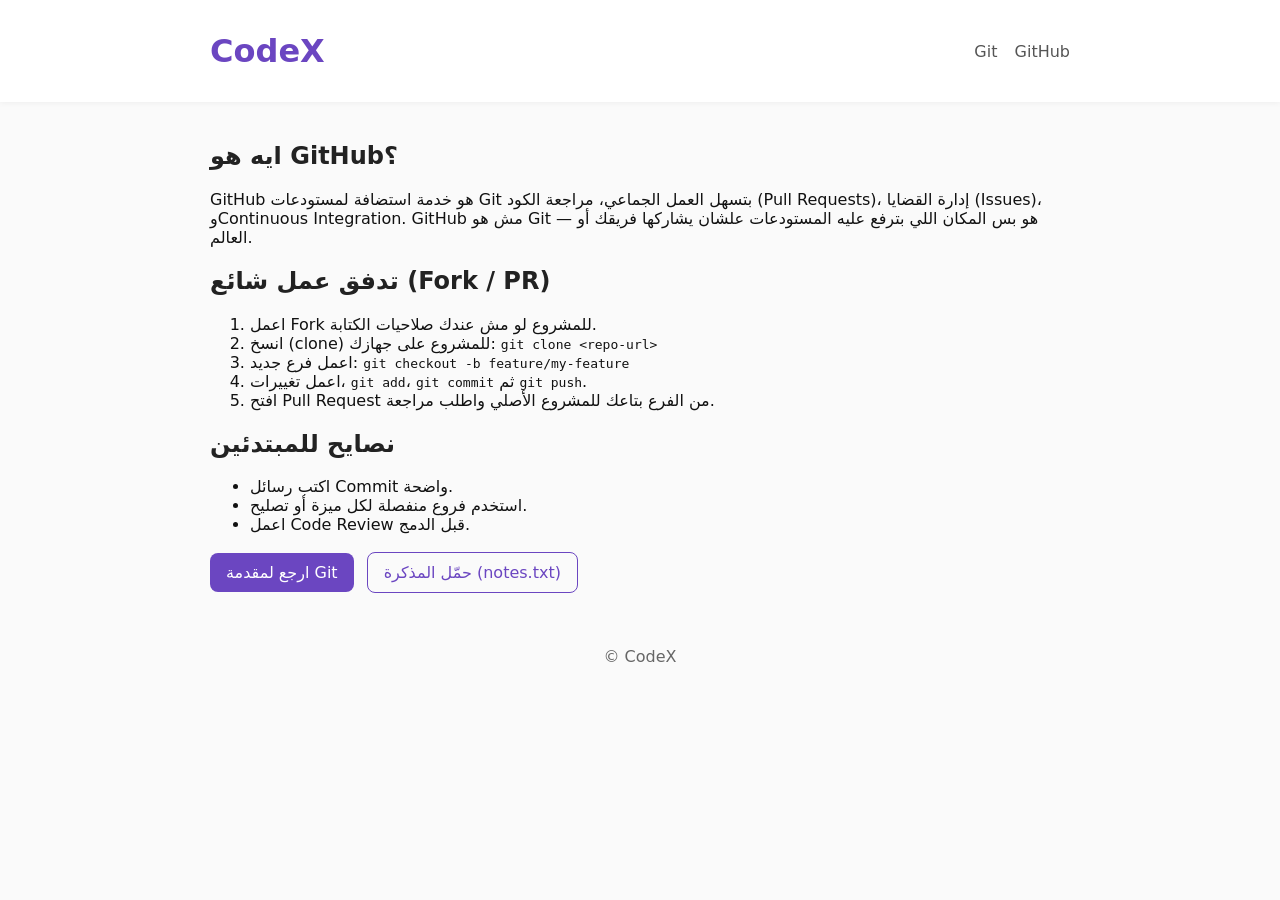
==== github.html @ 681e4719 "first commit for all files" ====
<!doctype html>
<head>
<meta charset="utf-8">
<meta name="viewport" content="width=device-width, initial-scale=1">
<title>CodeX — GitHub و العمل الجماعي</title>
<link rel="stylesheet" href="styles.css">
</head>
<body>
<header class="site-header">
<div class="container">
<h1>CodeX</h1>
<nav>
<a href="index.html">Git</a>
<a href="github.html">GitHub</a>
</nav>
</div>
</header>


<main class="container">
<section>
<h2>ايه هو GitHub؟</h2>
<p>GitHub هو خدمة استضافة لمستودعات Git بتسهل العمل الجماعي، مراجعة الكود (Pull Requests)، إدارة القضايا (Issues)، وContinuous Integration. GitHub مش هو Git — هو بس المكان اللي بترفع عليه المستودعات علشان يشاركها فريقك أو العالم.</p>
</section>


<section>
<h2>تدفق عمل شائع (Fork / PR)</h2>
<ol>
<li>اعمل Fork للمشروع لو مش عندك صلاحيات الكتابة.</li>
<li>انسخ (clone) للمشروع على جهازك: <code>git clone &lt;repo-url&gt;</code></li>
<li>اعمل فرع جديد: <code>git checkout -b feature/my-feature</code></li>
<li>اعمل تغييرات، <code>git add</code>، <code>git commit</code> ثم <code>git push</code>.</li>
<li>افتح Pull Request من الفرع بتاعك للمشروع الأصلي واطلب مراجعة.</li>
</ol>
</section>


<section>
<h2>نصايح للمبتدئين</h2>
<ul>
<li>اكتب رسائل Commit واضحة.</li>
<li>استخدم فروع منفصلة لكل ميزة أو تصليح.</li>
<li>اعمل Code Review قبل الدمج.</li>
</ul>
</section>


<section class="cta">
<a class="btn" href="index.html">ارجع لمقدمة Git</a>
<a class="btn ghost" href="notes.txt" download>حمّل المذكرة (notes.txt)</a>
</section>
</main>


<footer class="site-footer">
<div class="container">© CodeX</div>
</footer>
</body>
</html>
---- styles.css ----
:root{--accent:#6b46c1;--bg:#fafafa}
*{box-sizing:border-box}
body{font-family:system-ui,-apple-system,Segoe UI,Roboto,"Noto Sans Arabic",sans-serif;background:var(--bg);color:#111;margin:0}
.container{max-width:900px;margin:0 auto;padding:20px}
.site-header{background:white;padding:12px 0;box-shadow:0 1px 6px rgba(0,0,0,0.05)}
.site-header .container{display:flex;justify-content:space-between;align-items:center}
nav a{margin-left:12px;text-decoration:none;color:#555}
h1{margin:0;color:var(--accent)}
h2{color:#222}
.btn{display:inline-block;padding:10px 16px;border-radius:8px;background:var(--accent);color:white;text-decoration:none;margin-right:8px}
.btn.ghost{background:transparent;border:1px solid var(--accent);color:var(--accent)}
.cta{margin-top:18px}
.site-footer{padding:14px 0;text-align:center;color:#666}
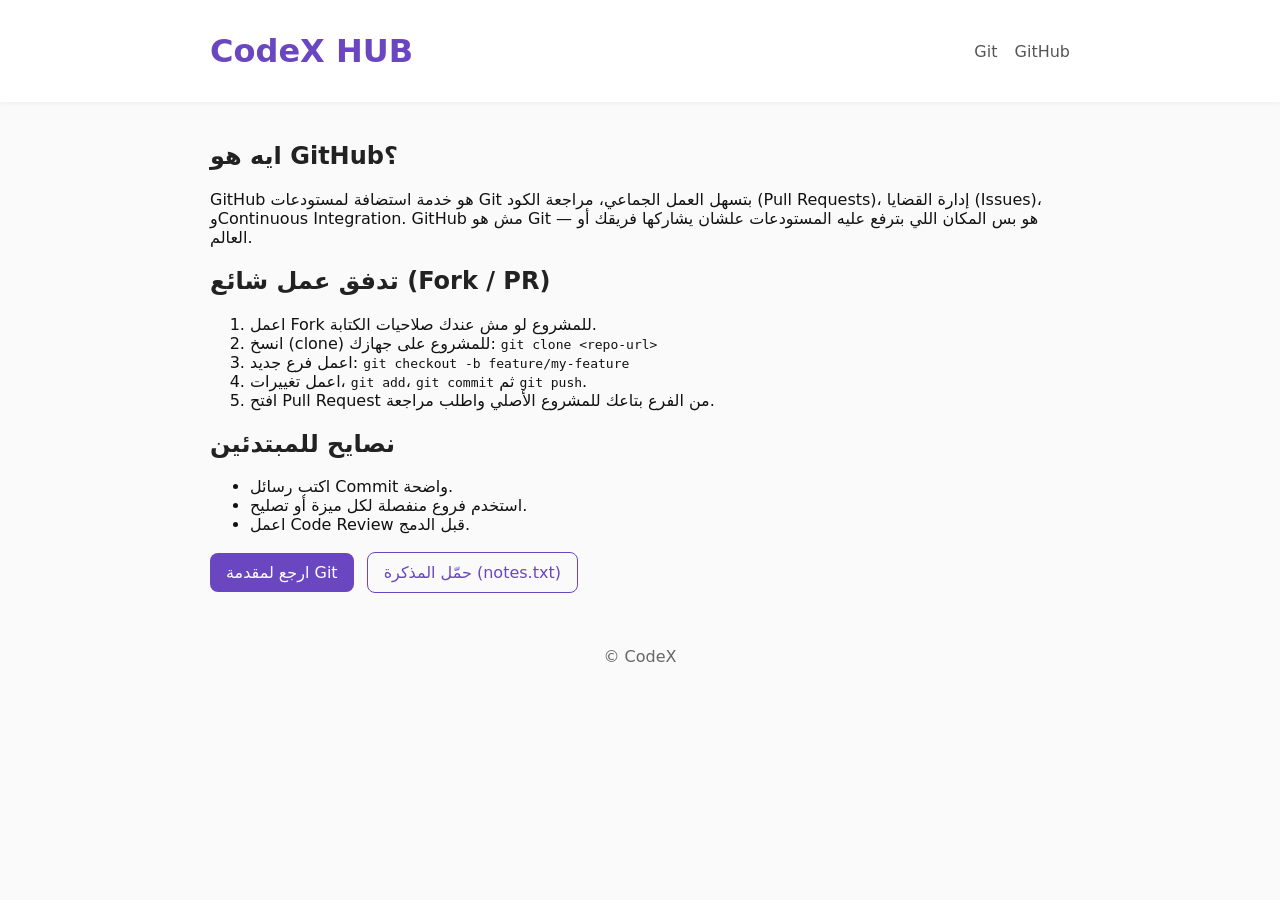
==== commit 39a34eb4: "edit github.html title" ====
--- a/github.html
+++ b/github.html
@@ -8,7 +8,7 @@
 <body>
 <header class="site-header">
 <div class="container">
-<h1>CodeX</h1>
+<h1>CodeX HUB </h1>
 <nav>
 <a href="index.html">Git</a>
 <a href="github.html">GitHub</a>
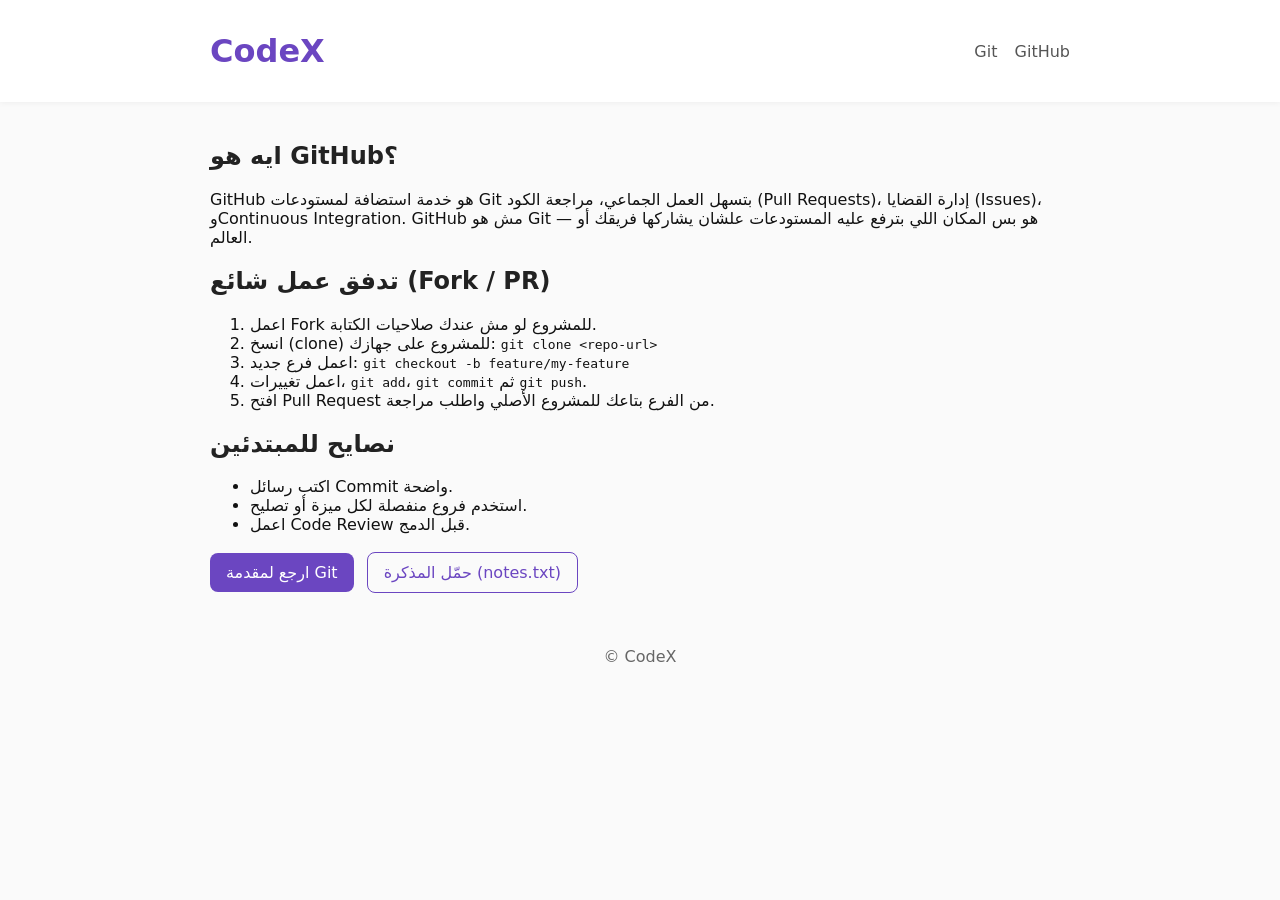
==== commit a1f44950: "change in github.html file" ====
--- a/github.html
+++ b/github.html
@@ -8,7 +8,7 @@
 <body>
 <header class="site-header">
 <div class="container">
-<h1>CodeX HUB </h1>
+<h1>CodeX</h1>
 <nav>
 <a href="index.html">Git</a>
 <a href="github.html">GitHub</a>
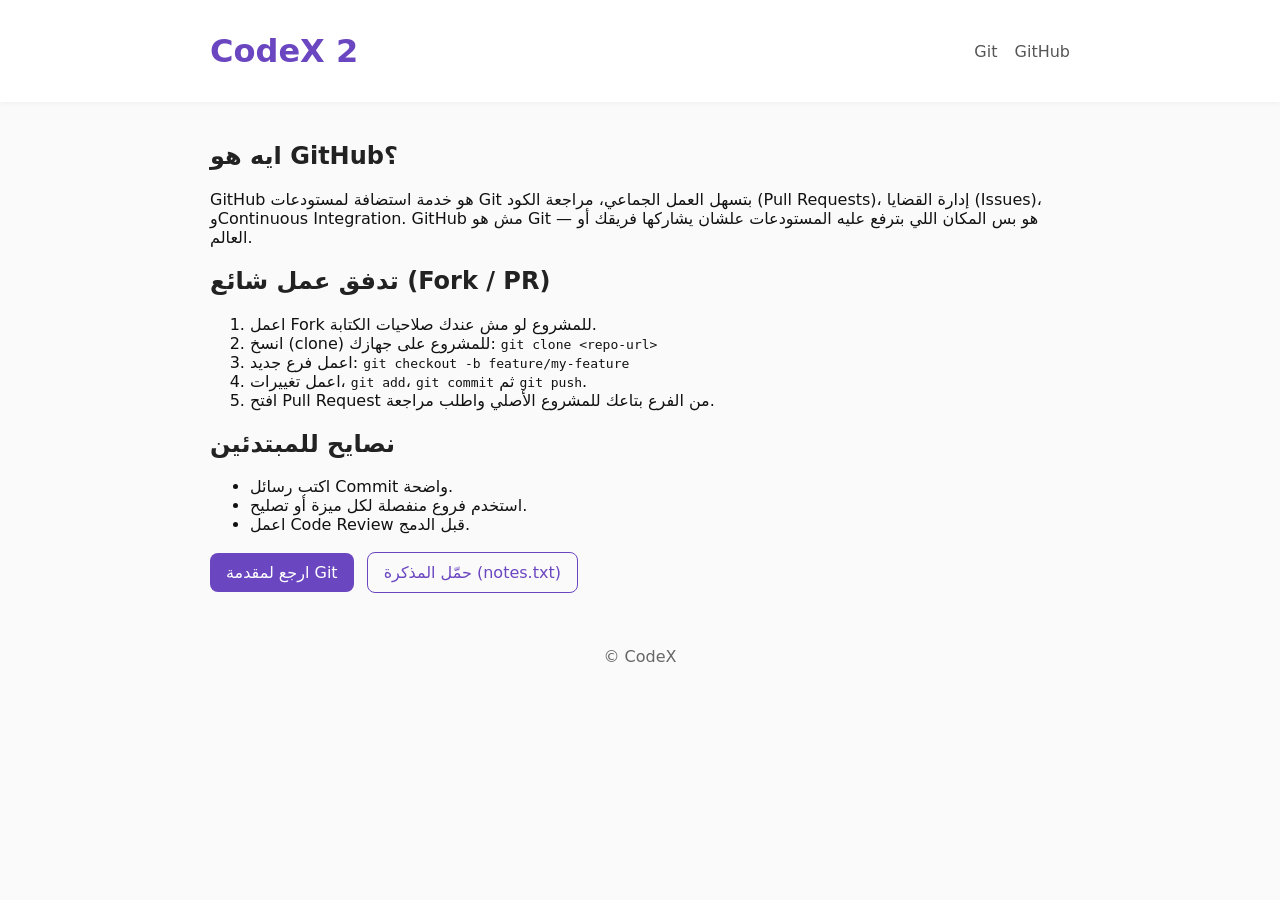
==== commit 06dc37ed: "update in github.html" ====
--- a/github.html
+++ b/github.html
@@ -8,7 +8,7 @@
 <body>
 <header class="site-header">
 <div class="container">
-<h1>CodeX</h1>
+<h1>CodeX 2</h1>
 <nav>
 <a href="index.html">Git</a>
 <a href="github.html">GitHub</a>
